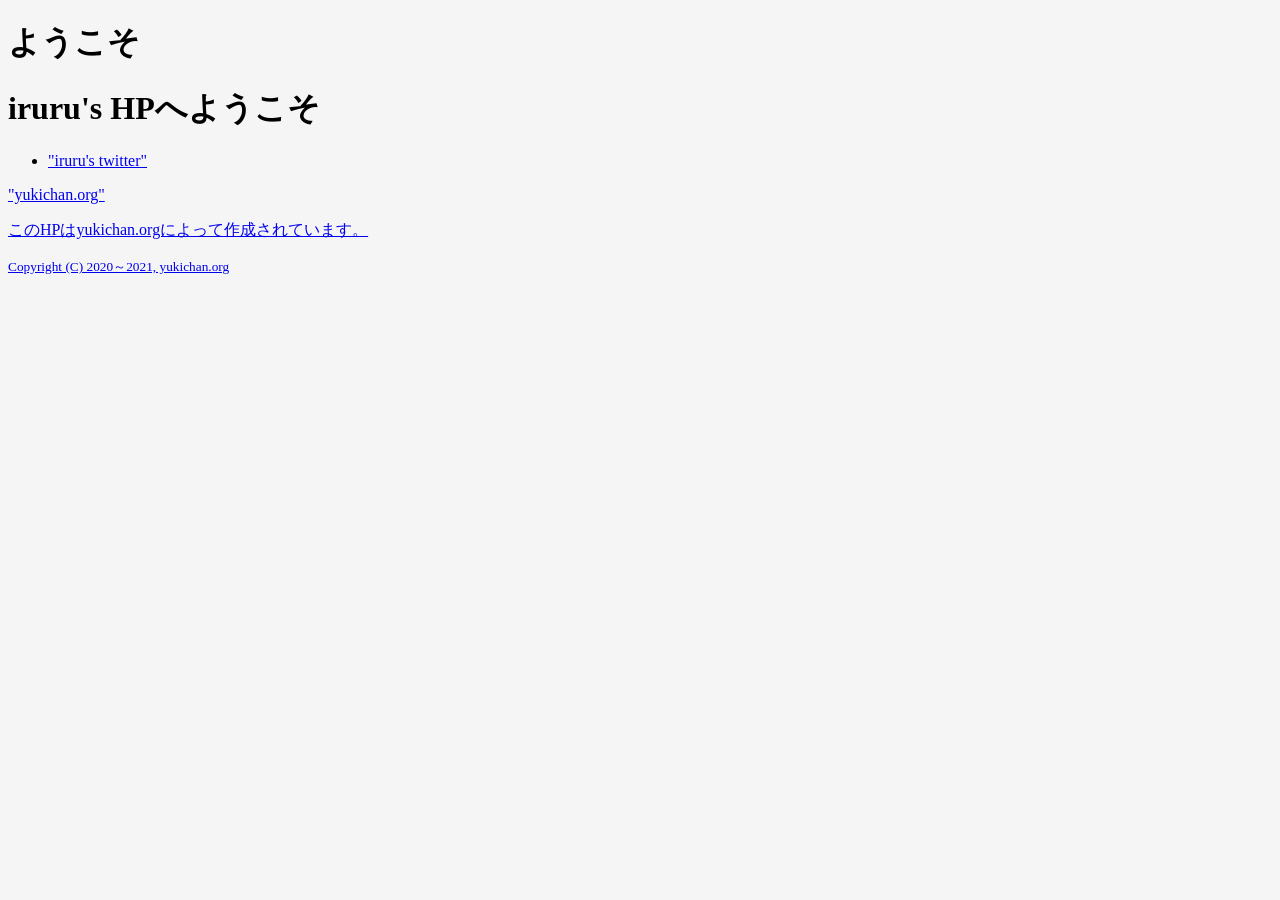
==== index.html @ adb6edcb "master" ====
<!doctype html>
<html lang="ja">
    <head>
        <meta charset="UTF-8">
        <title>iruru's HP</title>
        <h1 class="StartSideIn">ようこそ</h1>
        <!--<script src="./css/animation.css"></script>-->
    </head>
    <body bgcolor="#f5f5f5">
        <h1>iruru's HPへようこそ</h1>
        <header>
            <ul>
                <li>
                    <a href="https://twitter.com/iruru1111" class="btn4">
                        "iruru's twitter"
                    </a>
                </li>
            </ul>
        </header>
        <footer style="color: dimgray;">
            <f4>
                <a href="info.yukichan.org" class="btn4">
                    "yukichan.org"
            </f4>
            <p>このHPはyukichan.orgによって作成されています。</p>
            <small>Copyright (C) 2020～2021, yukichan.org</small>
        </footer>
    </body>
</html>
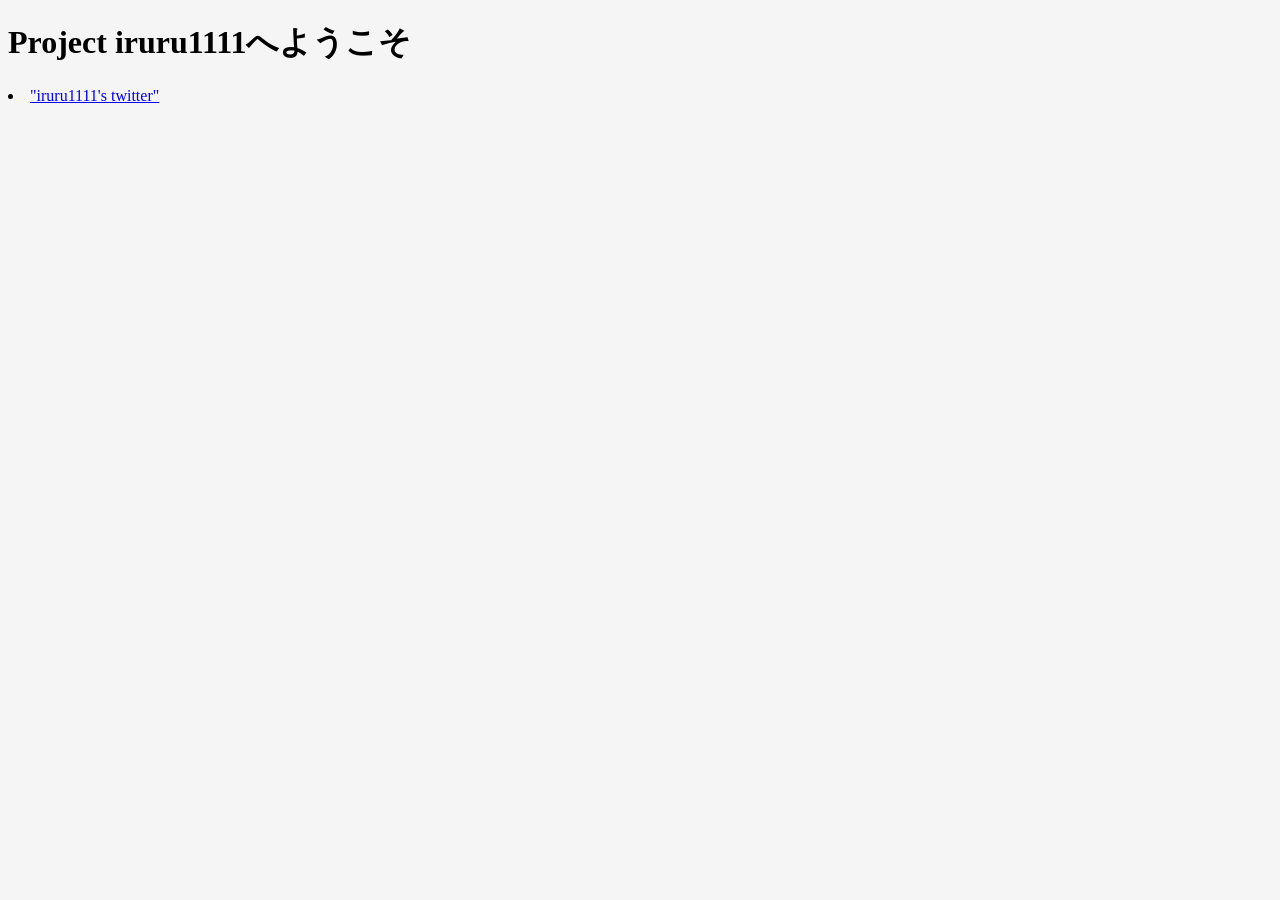
==== commit eb21d322: "ディレクトリ変更など" ====
--- a/index.html
+++ b/index.html
@@ -2,28 +2,26 @@
 <html lang="ja">
     <head>
         <meta charset="UTF-8">
-        <title>iruru's HP</title>
-        <h1 class="StartSideIn">ようこそ</h1>
-        <!--<script src="./css/animation.css"></script>-->
+        <title>Project iruru1111</title>
     </head>
     <body bgcolor="#f5f5f5">
-        <h1>iruru's HPへようこそ</h1>
+        <h1>Project iruru1111へようこそ</h1>
+        <p></p>
         <header>
-            <ul>
                 <li>
                     <a href="https://twitter.com/iruru1111" class="btn4">
-                        "iruru's twitter"
+                        "iruru1111's twitter"
                     </a>
                 </li>
-            </ul>
         </header>
         <footer style="color: dimgray;">
-            <f4>
+            <!--<f4>
                 <a href="info.yukichan.org" class="btn4">
                     "yukichan.org"
             </f4>
             <p>このHPはyukichan.orgによって作成されています。</p>
             <small>Copyright (C) 2020～2021, yukichan.org</small>
+        -->
         </footer>
     </body>
 </html>
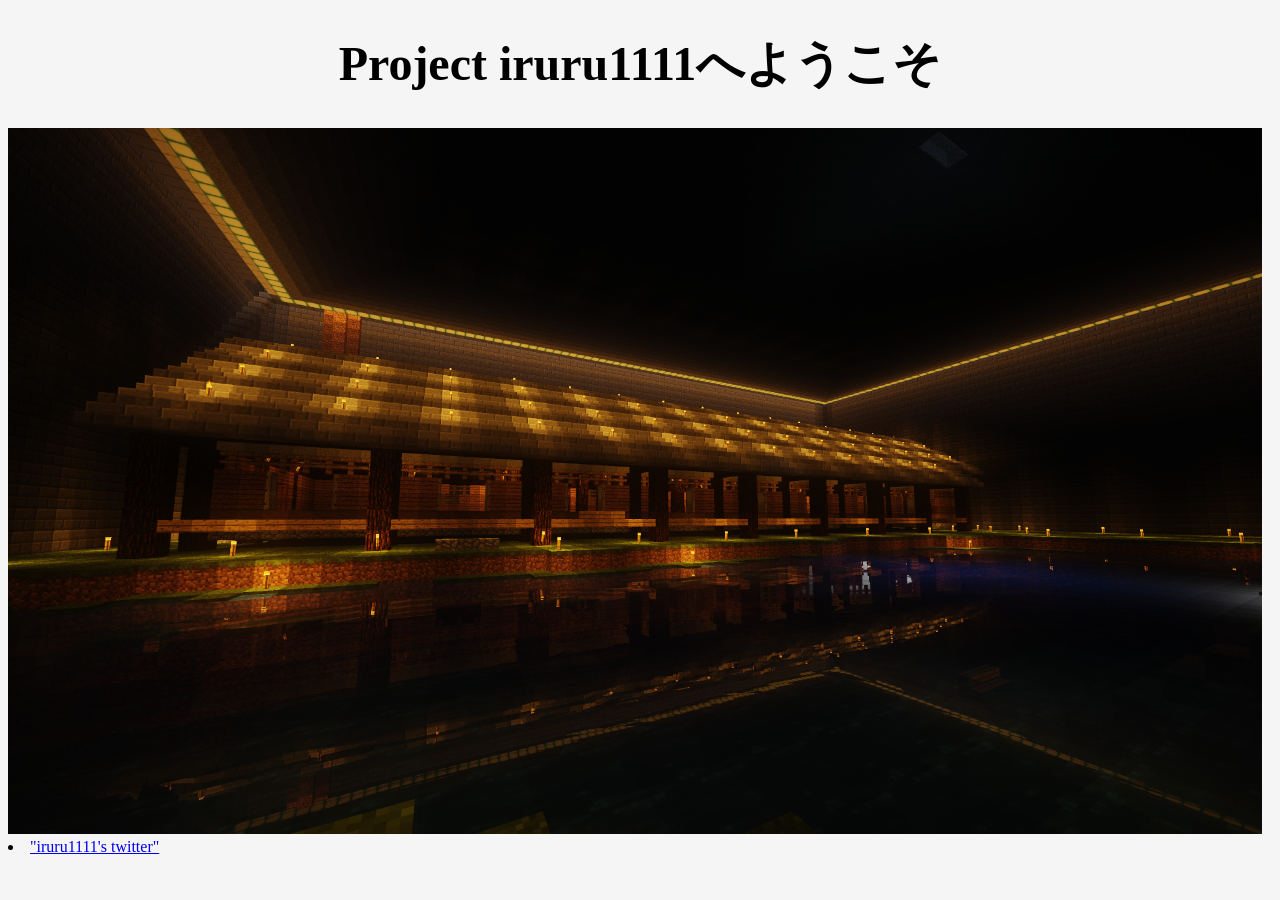
==== commit 710482aa: "index" ====
--- a/index.html
+++ b/index.html
@@ -2,14 +2,19 @@
 <html lang="ja">
     <head>
         <meta charset="UTF-8">
+        <meta name="viewport" content="width=device-width, initial-scale=1.0">
+        <link rel="stylesheet" href="stylesheet.css">
         <title>Project iruru1111</title>
     </head>
     <body bgcolor="#f5f5f5">
-        <h1>Project iruru1111へようこそ</h1>
-        <p></p>
+        <h1 style="font-size:48px;" class="center">
+            Project iruru1111へようこそ
+        </h1>
+        <span></span>
+        <img src="yukicha鯖-ビル拠点.png" alt="yukicha鯖-ビル拠点.png" class="image-auto">
         <header>
                 <li>
-                    <a href="https://twitter.com/iruru1111" class="btn4">
+                    <a href="https://twitter.com/iruru1111" class="btn4" id:="iruru-color">
                         "iruru1111's twitter"
                     </a>
                 </li>
--- a/stylesheet.css
+++ b/stylesheet.css
@@ -0,0 +1,28 @@
+/*-----selector-----*/
+
+/*iruru1111カラーを定義*/
+#iruru-color {
+  color : 00ffff;
+}
+
+/*-----class-----*/
+
+/*center*/
+.center {
+  text-align: center;
+}
+
+/*right*/
+.right {
+  text-align: right;
+}
+
+/*left*/
+.left {
+  text-align: left;
+}
+
+/* 画像サイズをany%で画像を表示 */
+.image-auto {
+    width: 98vw;
+}
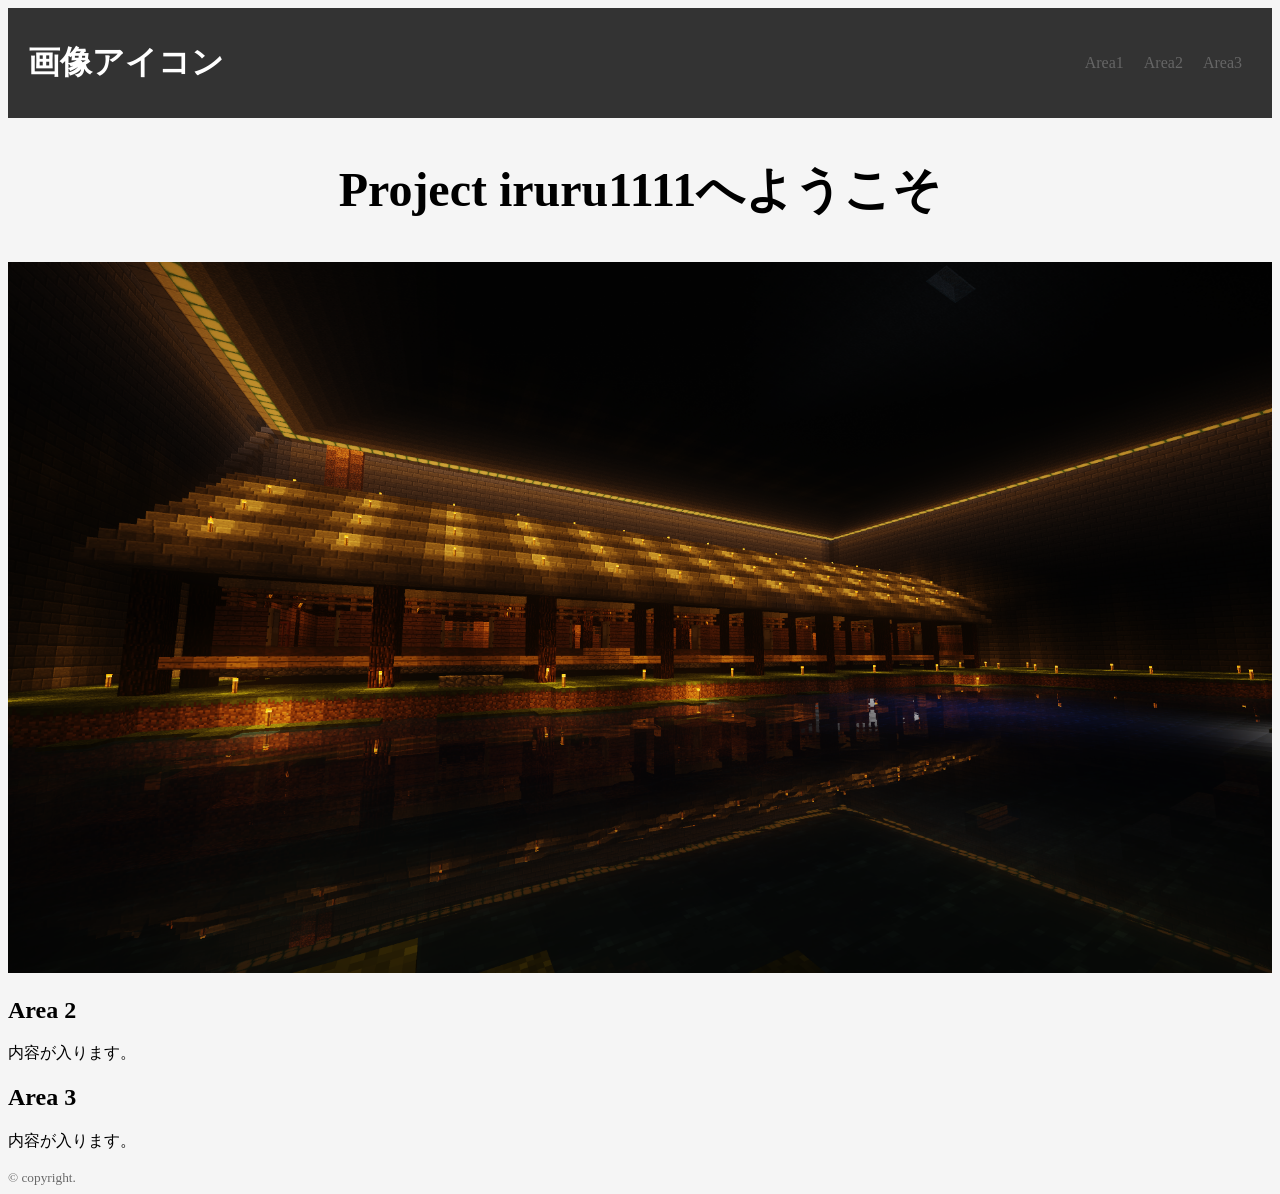
==== commit 74a4c57a: "ヘッダー" ====
--- a/index.html
+++ b/index.html
@@ -3,30 +3,49 @@
     <head>
         <meta charset="UTF-8">
         <meta name="viewport" content="width=device-width, initial-scale=1.0">
-        <link rel="stylesheet" href="stylesheet.css">
+        <link rel="stylesheet" type="text/css" href="stylesheet.css">
         <title>Project iruru1111</title>
     </head>
     <body bgcolor="#f5f5f5">
-        <h1 style="font-size:48px;" class="center">
-            Project iruru1111へようこそ
-        </h1>
+    <!--ヘッダー参考ページ"https://coco-factory.jp/ugokuweb/move01/5-1-5/"-->
+    <header id="header">
+        <h1>画像アイコン</h1>
+        <nav>
+        <ul id="g-navi">
+        <li><a href="#area-1">Area1</a></li>
+        <li><a href="#area-2">Area2</a></li>
+        <li><a href="#area-3">Area3</a></li>
+        </ul>
+        </nav>
+    </header>
+        <main>
+        <section id="area-1">
+        <h1 style="font-size:48px;" class="center">Project iruru1111へようこそ</h1>
+        <!--上記のタイトルの前にスライド画像入れても面白そう、gifやmp4でもあり-->
         <span></span>
         <img src="yukicha鯖-ビル拠点.png" alt="yukicha鯖-ビル拠点.png" class="image-auto">
-        <header>
+        <!--/area1--></section>
+        <section id="area-2">
+        <h2>Area 2</h2>
+        <p>内容が入ります。</p>
+        <!--/area2--></section>
+        <section id="area-3">
+        <h2>Area 3</h2>
+        <p>内容が入ります。</p>
+        <!--/area3--></section>
+        <!--/main--></main>
+        <!--<header>
                 <li>
                     <a href="https://twitter.com/iruru1111" class="btn4" id:="iruru-color">
                         "iruru1111's twitter"
                     </a>
                 </li>
-        </header>
-        <footer style="color: dimgray;">
-            <!--<f4>
-                <a href="info.yukichan.org" class="btn4">
-                    "yukichan.org"
-            </f4>
-            <p>このHPはyukichan.orgによって作成されています。</p>
-            <small>Copyright (C) 2020～2021, yukichan.org</small>
-        -->
+        </header>-->
+        <footer id="footer" style="color: dimgray;">
+            <small>&copy; copyright.</small>
         </footer>
+        <script src="https://code.jquery.com/jquery-3.4.1.min.js" integrity="sha256-CSXorXvZcTkaix6Yvo6HppcZGetbYMGWSFlBw8HfCJo=" crossorigin="anonymous"></script>
+        <!--自作のJS-->
+        <script src="js-stylesheet.js"></script>
     </body>
-</html>+</html>
--- a/stylesheet.css
+++ b/stylesheet.css
@@ -22,7 +22,51 @@
   text-align: left;
 }
 
-/* 画像サイズをany%で画像を表示 */
+/* 画像サイズを自動調節して画像を表示 */
 .image-auto {
-    width: 98vw;
-}+    max-width: 100%;
+    height: auto;
+}
+
+/*-----copy-----*/
+
+/*========= 上部固定させるためのCSS ===============*/
+#header{
+	height: 70px;/*高さ指定*/
+	max-width:100%;/*横幅指定*/
+	/*以下はレイアウトのためのCSS*/
+	display: flex;
+	justify-content: space-between;
+	align-items: center;
+	background:#333;
+	color:#fff;
+	text-align: center;
+	padding: 20px;
+}
+
+/*JSを使いfixedクラスが付与された際の設定*/
+#header.fixed{
+	position: fixed;/*fixedを設定して固定*/
+  width: 98%;/*横幅再指定*/
+  z-index: 999;/*最前面へ*/
+  top:0;/*位置指定*/
+  left:0;/*位置指定*/
+}
+
+
+/*========= 以下は検証用のレイアウトのためのCSS ===============*/
+nav ul{
+list-style: none;
+display: flex;
+justify-content: center;
+}
+
+nav ul li a{
+text-decoration: none;
+color: #666;/*ヘッダーボタンの色指定*/
+padding:10px;/*ヘッダーボタンの間隔指定*/
+}
+
+section{
+padding:0px 0;/*謎の空白、俺にはわからなかった*/
+}
